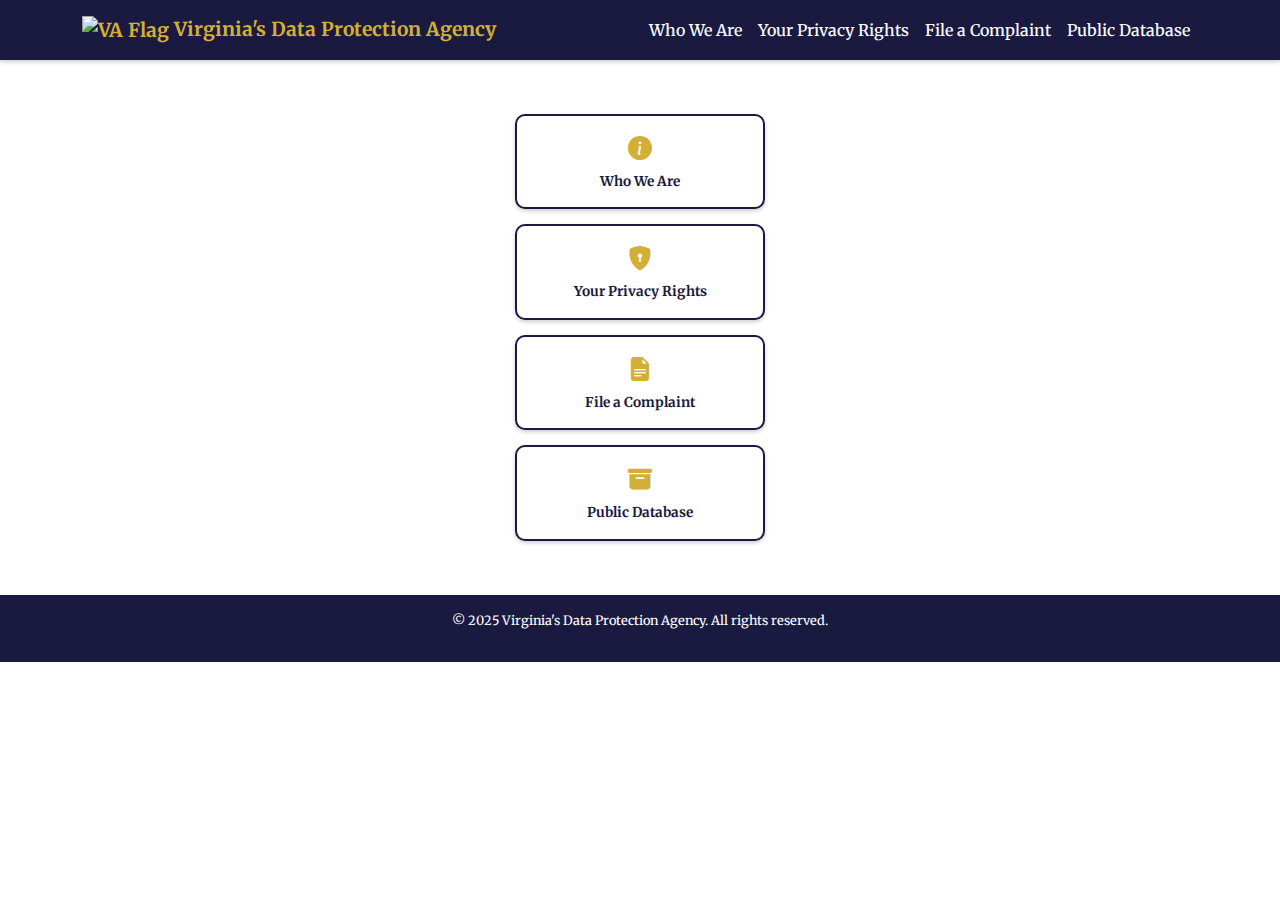
==== index.html @ 8f77a549 "HTML" ====
<!DOCTYPE html>
<html lang="en">
<head>
    <meta charset="UTF-8">
    <meta name="viewport" content="width=device-width, initial-scale=1.0">
    <title>Virginia's Data Protection Agency</title>
    <!-- Bootstrap CSS -->
    <link href="https://cdn.jsdelivr.net/npm/bootstrap@5.3.0/dist/css/bootstrap.min.css" rel="stylesheet">
    <!-- Bootstrap Icons -->
    <link rel="stylesheet" href="https://cdn.jsdelivr.net/npm/bootstrap-icons/font/bootstrap-icons.css">
    <!-- Custom CSS -->
    <link rel="stylesheet" href="style.css">
    <!-- Google Fonts -->
    <link href="https://fonts.googleapis.com/css2?family=Merriweather:wght@300;400;700&display=swap" rel="stylesheet">
</head>
<body>
    <!-- Navigation Bar with Flag and Clickable Title -->
    <nav class="navbar navbar-expand-lg navbar-dark" style="background-color: #1A1A40;">
        <div class="container">
            <a class="navbar-brand" href="index.html">
                <img src="https://upload.wikimedia.org/wikipedia/commons/thumb/4/47/Flag_of_Virginia.svg/1200px-Flag_of_Virginia.svg.png" alt="VA Flag" class="flag-icon">
                Virginia's Data Protection Agency
            </a>
            <button class="navbar-toggler" type="button" data-bs-toggle="collapse" data-bs-target="#navbarNav" aria-controls="navbarNav" aria-expanded="false" aria-label="Toggle navigation">
                <span class="navbar-toggler-icon"></span>
            </button>
            <div class="collapse navbar-collapse" id="navbarNav">
                <ul class="navbar-nav ms-auto">
                    <li class="nav-item">
                        <a class="nav-link" href="who-we-are.html">Who We Are</a>
                    </li>
                    <li class="nav-item">
                        <a class="nav-link" href="privacy-rights.html">Your Privacy Rights</a>
                    </li>
                    <li class="nav-item">
                        <a class="nav-link" href="file-a-complaint.html">File a Complaint</a>
                    </li>
                    <li class="nav-item">
                        <a class="nav-link" href="public-database.html">Public Database</a>
                    </li>
                </ul>
            </div>
        </div>
    </nav>

    <!-- Main Navigation Buttons -->
    <section class="py-4 text-center">
        <div class="container">
            <div class="button-row">
                <a href="who-we-are.html" class="nav-card">
                    <i class="bi bi-info-circle-fill nav-icon"></i>
                    <span>Who We Are</span>
                </a>
                <a href="privacy-rights.html" class="nav-card">
                    <i class="bi bi-shield-lock-fill nav-icon"></i>
                    <span>Your Privacy Rights</span>
                </a>
                <a href="file-a-complaint.html" class="nav-card">
                    <i class="bi bi-file-earmark-text-fill nav-icon"></i>
                    <span>File a Complaint</span>
                </a>
                <a href="public-database.html" class="nav-card">
                    <i class="bi bi-archive-fill nav-icon"></i>
                    <span>Public Database</span>
                </a>
            </div>
        </div>
    </section>

    <!-- Footer -->
    <footer class="text-white text-center p-3" style="background-color: #1A1A40;">
        <div class="container">
            <p>&copy; 2025 Virginia's Data Protection Agency. All rights reserved.</p>
        </div>
    </footer>

    <!-- Bootstrap JS -->
    <script src="https://cdn.jsdelivr.net/npm/bootstrap@5.3.0/dist/js/bootstrap.bundle.min.js"></script>
</body>
</html>
---- style.css ----
body {
    font-family: 'Merriweather', serif;
    background-color: #FFFFFF;
    color: #1A1A40;
    overflow-x: hidden;
    text-align: center;
}

/* Full-Width Navigation Bar */
.navbar {
    box-shadow: 0 2px 4px rgba(0, 0, 0, 0.2);
    position: sticky;
    top: 0;
    z-index: 1000;
    width: 100%;
    background-color: #1A1A40;
    padding: 10px 0;
}

.navbar .container-fluid {
    max-width: 900px;
    margin: 0 auto;
    text-align: center;
}

.navbar-brand {
    font-weight: bold;
    color: #D4AF37 !important;
    font-size: 1.2em;
}

.nav-link {
    color: #FFFFFF !important;
    transition: color 0.3s;
    font-weight: 500;
}

.nav-link:hover {
    color: #D4AF37 !important;
}

.nav-link.active {
    color: #D4AF37 !important;
    font-weight: bold;
}

/* Stacked Navigation Buttons */
.button-row {
    max-width: 300px;
    margin: 30px auto;
    display: flex;
    flex-direction: column;
    gap: 15px;
    align-items: center;
}

.nav-card {
    display: flex;
    flex-direction: column;
    align-items: center;
    justify-content: center;
    width: 100%;
    max-width: 250px;
    padding: 15px;
    text-align: center;
    color: #1A1A40;
    background-color: #FFFFFF;
    border: 2px solid #1A1A40;
    border-radius: 10px;
    text-decoration: none;
    box-shadow: 0 2px 4px rgba(0, 0, 0, 0.2);
    transition: transform 0.2s, box-shadow 0.2s;
}

.nav-card:hover {
    transform: translateY(-3px);
    box-shadow: 0 4px 8px rgba(0, 0, 0, 0.3);
    background-color: #D4AF37;
    color: #1A1A40;
}

.nav-icon {
    font-size: 1.5rem;
    color: #D4AF37;
    margin-bottom: 5px;
}

.nav-card span {
    font-weight: bold;
    font-size: 0.85em;
    margin: 0;
}

/* Full-Width Footer */
footer {
    width: 100%;
    background-color: #1A1A40;
    color: #FFFFFF;
    padding: 10px 0;
    font-size: 0.8em;
    position: relative;
    bottom: 0;
    left: 0;
}

/* Responsive Adjustments */
@media (max-width: 768px) {
    .nav-card {
        max-width: 200px;
    }
}
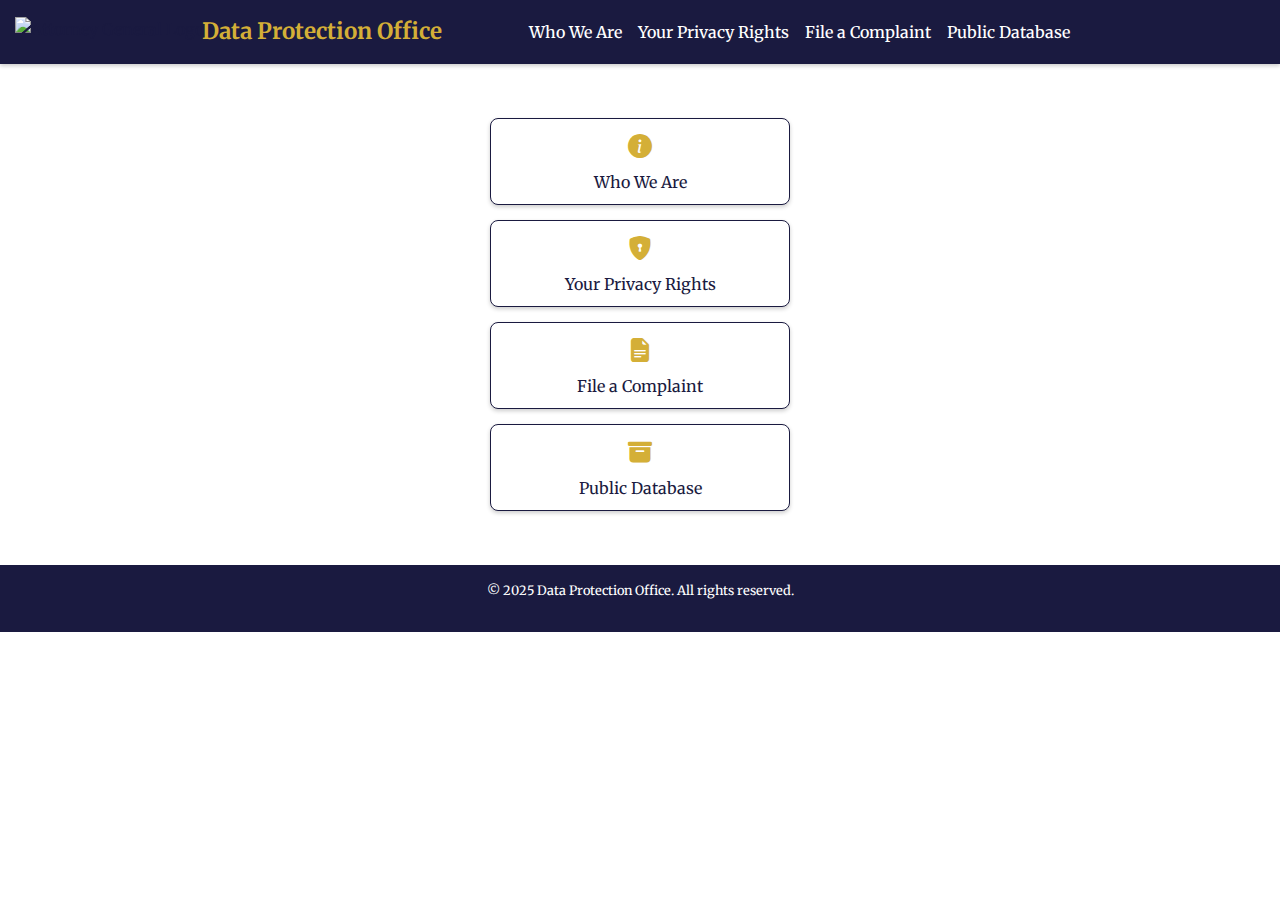
==== commit 229ed771: "Redesign" ====
--- a/index.html
+++ b/index.html
@@ -3,7 +3,7 @@
 <head>
     <meta charset="UTF-8">
     <meta name="viewport" content="width=device-width, initial-scale=1.0">
-    <title>Virginia's Data Protection Agency</title>
+    <title>Data Protection Office</title>
     <!-- Bootstrap CSS -->
     <link href="https://cdn.jsdelivr.net/npm/bootstrap@5.3.0/dist/css/bootstrap.min.css" rel="stylesheet">
     <!-- Bootstrap Icons -->
@@ -14,12 +14,17 @@
     <link href="https://fonts.googleapis.com/css2?family=Merriweather:wght@300;400;700&display=swap" rel="stylesheet">
 </head>
 <body>
-    <!-- Navigation Bar with Flag and Clickable Title -->
-    <nav class="navbar navbar-expand-lg navbar-dark" style="background-color: #1A1A40;">
+
+    <!-- Top Left Logo -->
+    <div class="logo-container">
+        <img src="images/ag-logo.png" alt="Attorney General Logo" class="ag-logo">
+    </div>
+
+    <!-- Navigation Bar -->
+    <nav class="navbar navbar-expand-lg navbar-dark">
         <div class="container">
             <a class="navbar-brand" href="index.html">
-                <img src="https://upload.wikimedia.org/wikipedia/commons/thumb/4/47/Flag_of_Virginia.svg/1200px-Flag_of_Virginia.svg.png" alt="VA Flag" class="flag-icon">
-                Virginia's Data Protection Agency
+                Data Protection Office
             </a>
             <button class="navbar-toggler" type="button" data-bs-toggle="collapse" data-bs-target="#navbarNav" aria-controls="navbarNav" aria-expanded="false" aria-label="Toggle navigation">
                 <span class="navbar-toggler-icon"></span>
@@ -30,7 +35,7 @@
                         <a class="nav-link" href="who-we-are.html">Who We Are</a>
                     </li>
                     <li class="nav-item">
-                        <a class="nav-link" href="privacy-rights.html">Your Privacy Rights</a>
+                        <a class="nav-link" href="your-rights.html">Your Privacy Rights</a>
                     </li>
                     <li class="nav-item">
                         <a class="nav-link" href="file-a-complaint.html">File a Complaint</a>
@@ -51,7 +56,7 @@
                     <i class="bi bi-info-circle-fill nav-icon"></i>
                     <span>Who We Are</span>
                 </a>
-                <a href="privacy-rights.html" class="nav-card">
+                <a href="your-rights.html" class="nav-card">
                     <i class="bi bi-shield-lock-fill nav-icon"></i>
                     <span>Your Privacy Rights</span>
                 </a>
@@ -68,9 +73,9 @@
     </section>
 
     <!-- Footer -->
-    <footer class="text-white text-center p-3" style="background-color: #1A1A40;">
+    <footer class="text-white text-center p-3">
         <div class="container">
-            <p>&copy; 2025 Virginia's Data Protection Agency. All rights reserved.</p>
+            <p>&copy; 2025 Data Protection Office. All rights reserved.</p>
         </div>
     </footer>
 
--- a/style.css
+++ b/style.css
@@ -6,18 +6,31 @@
     text-align: center;
 }
 
-/* Full-Width Navigation Bar */
+/* Top Left Logo */
+.logo-container {
+    position: fixed;
+    top: 15px;
+    left: 15px;
+    z-index: 1000;
+}
+
+.ag-logo {
+    width: 120px;
+    height: auto;
+}
+
+/* Navigation Bar */
 .navbar {
     box-shadow: 0 2px 4px rgba(0, 0, 0, 0.2);
     position: sticky;
     top: 0;
-    z-index: 1000;
+    z-index: 999;
     width: 100%;
     background-color: #1A1A40;
     padding: 10px 0;
 }
 
-.navbar .container-fluid {
+.navbar .container {
     max-width: 900px;
     margin: 0 auto;
     text-align: center;
@@ -26,7 +39,7 @@
 .navbar-brand {
     font-weight: bold;
     color: #D4AF37 !important;
-    font-size: 1.2em;
+    font-size: 1.4em;
 }
 
 .nav-link {
@@ -39,11 +52,6 @@
     color: #D4AF37 !important;
 }
 
-.nav-link.active {
-    color: #D4AF37 !important;
-    font-weight: bold;
-}
-
 /* Stacked Navigation Buttons */
 .button-row {
     max-width: 300px;
@@ -51,7 +59,6 @@
     display: flex;
     flex-direction: column;
     gap: 15px;
-    align-items: center;
 }
 
 .nav-card {
@@ -60,13 +67,12 @@
     align-items: center;
     justify-content: center;
     width: 100%;
-    max-width: 250px;
-    padding: 15px;
+    padding: 10px;
     text-align: center;
     color: #1A1A40;
     background-color: #FFFFFF;
-    border: 2px solid #1A1A40;
-    border-radius: 10px;
+    border: 1px solid #1A1A40;
+    border-radius: 8px;
     text-decoration: none;
     box-shadow: 0 2px 4px rgba(0, 0, 0, 0.2);
     transition: transform 0.2s, box-shadow 0.2s;
@@ -85,13 +91,7 @@
     margin-bottom: 5px;
 }
 
-.nav-card span {
-    font-weight: bold;
-    font-size: 0.85em;
-    margin: 0;
-}
-
-/* Full-Width Footer */
+/* Footer */
 footer {
     width: 100%;
     background-color: #1A1A40;
@@ -102,10 +102,3 @@
     bottom: 0;
     left: 0;
 }
-
-/* Responsive Adjustments */
-@media (max-width: 768px) {
-    .nav-card {
-        max-width: 200px;
-    }
-}
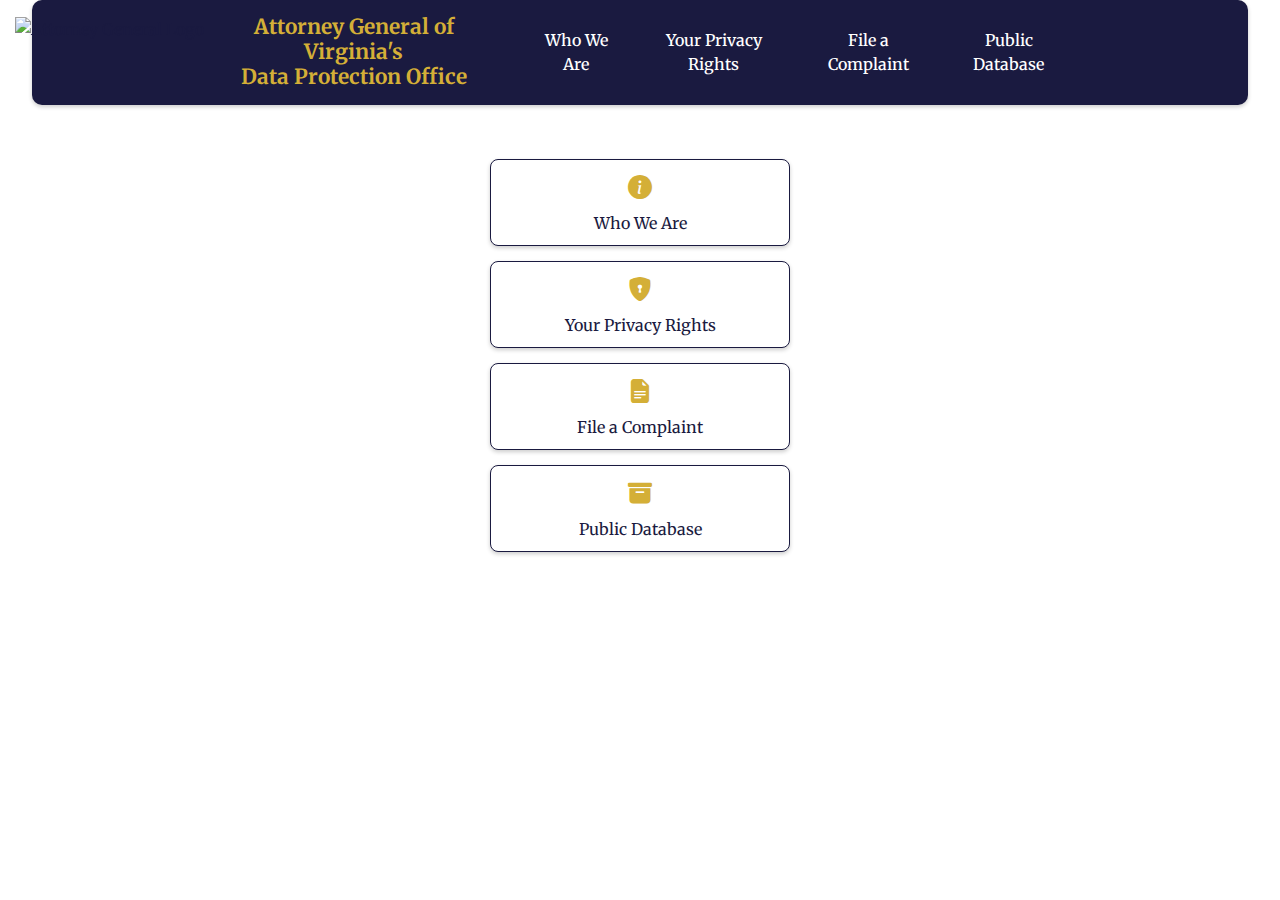
==== commit 92d504b8: "Changes" ====
--- a/index.html
+++ b/index.html
@@ -17,15 +17,15 @@
 
     <!-- Top Left Logo -->
     <div class="logo-container">
-        <img src="images/ag-logo.png" alt="Attorney General Logo" class="ag-logo">
+        <img src="images/ag-logo.jpg" alt="Attorney General Logo" class="ag-logo">
     </div>
 
     <!-- Navigation Bar -->
     <nav class="navbar navbar-expand-lg navbar-dark">
         <div class="container">
             <a class="navbar-brand" href="index.html">
-                Data Protection Office
-            </a>
+                Attorney General of Virginia's<br>Data Protection Office
+            </a>            
             <button class="navbar-toggler" type="button" data-bs-toggle="collapse" data-bs-target="#navbarNav" aria-controls="navbarNav" aria-expanded="false" aria-label="Toggle navigation">
                 <span class="navbar-toggler-icon"></span>
             </button>
@@ -75,7 +75,7 @@
     <!-- Footer -->
     <footer class="text-white text-center p-3">
         <div class="container">
-            <p>&copy; 2025 Data Protection Office. All rights reserved.</p>
+            <p>&copy; 2025 Attorney General of Virginia's Data Protection Office. All rights reserved.</p>
         </div>
     </footer>
 
--- a/style.css
+++ b/style.css
@@ -15,7 +15,7 @@
 }
 
 .ag-logo {
-    width: 120px;
+    width: 200px;
     height: auto;
 }
 
@@ -39,7 +39,9 @@
 .navbar-brand {
     font-weight: bold;
     color: #D4AF37 !important;
-    font-size: 1.4em;
+    font-size: 1.3em;
+    line-height: 1.2;
+    white-space: normal;
 }
 
 .nav-link {
@@ -92,13 +94,9 @@
 }
 
 /* Footer */
+.navbar,
 footer {
-    width: 100%;
-    background-color: #1A1A40;
-    color: #FFFFFF;
-    padding: 10px 0;
-    font-size: 0.8em;
-    position: relative;
-    bottom: 0;
-    left: 0;
+    max-width: 95%;
+    margin: 0 auto;
+    border-radius: 10px;
 }
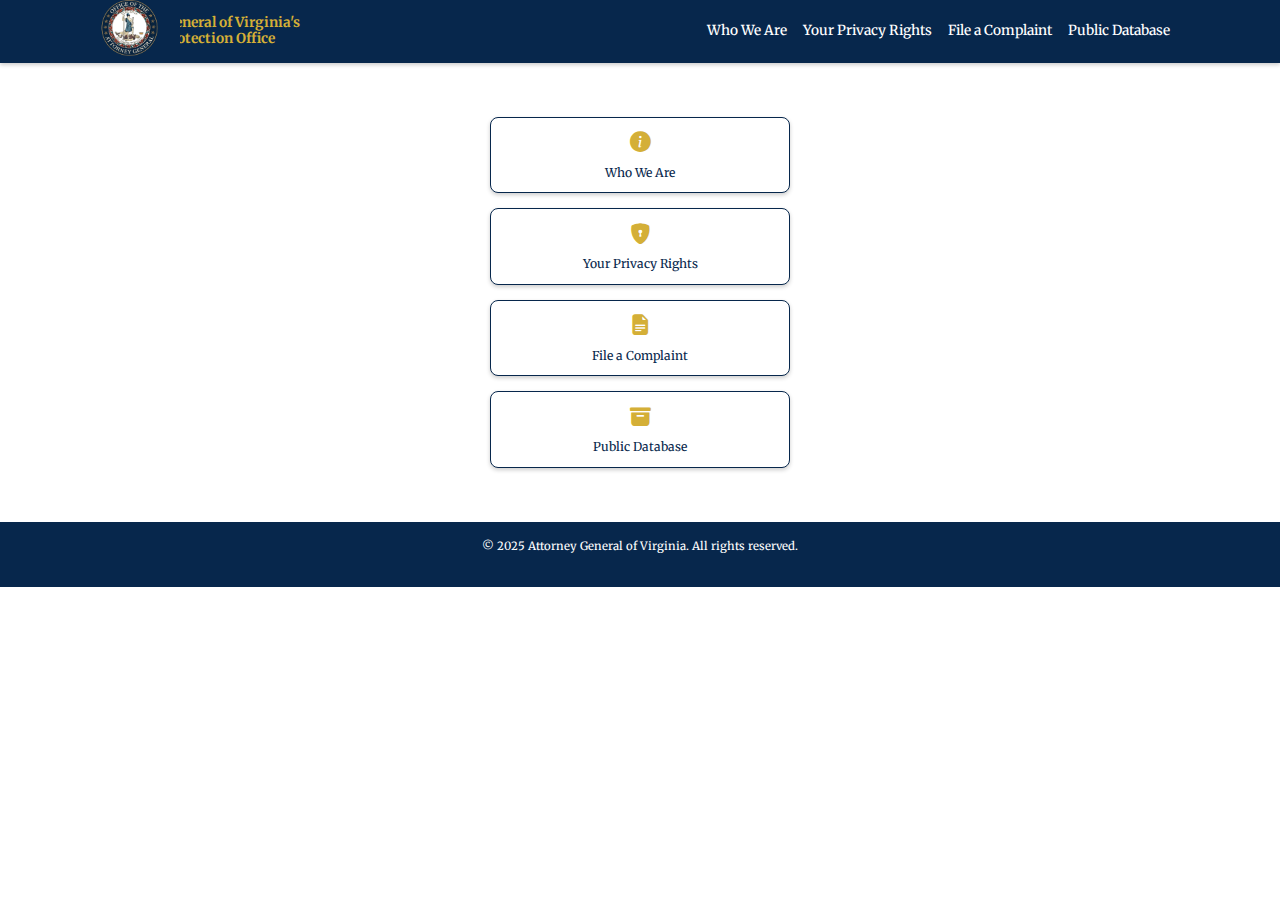
==== commit 6bb1e36b: "All right reserved changed." ====
--- a/index.html
+++ b/index.html
@@ -35,7 +35,7 @@
                         <a class="nav-link" href="who-we-are.html">Who We Are</a>
                     </li>
                     <li class="nav-item">
-                        <a class="nav-link" href="your-rights.html">Your Privacy Rights</a>
+                        <a class="nav-link" href="privacy-rights.html">Your Privacy Rights</a>
                     </li>
                     <li class="nav-item">
                         <a class="nav-link" href="file-a-complaint.html">File a Complaint</a>
@@ -56,7 +56,7 @@
                     <i class="bi bi-info-circle-fill nav-icon"></i>
                     <span>Who We Are</span>
                 </a>
-                <a href="your-rights.html" class="nav-card">
+                <a href="privacy-rights.html" class="nav-card">
                     <i class="bi bi-shield-lock-fill nav-icon"></i>
                     <span>Your Privacy Rights</span>
                 </a>
@@ -75,7 +75,7 @@
     <!-- Footer -->
     <footer class="text-white text-center p-3">
         <div class="container">
-            <p>&copy; 2025 Attorney General of Virginia's Data Protection Office. All rights reserved.</p>
+            <p>&copy; 2025 Attorney General of Virginia. All rights reserved.</p>
         </div>
     </footer>
 
--- a/style.css
+++ b/style.css
@@ -1,7 +1,8 @@
 body {
     font-family: 'Merriweather', serif;
+    font-size: 0.95em;
     background-color: #FFFFFF;
-    color: #1A1A40;
+    color: #07274C;
     overflow-x: hidden;
     text-align: center;
 }
@@ -9,14 +10,17 @@
 /* Top Left Logo */
 .logo-container {
     position: fixed;
-    top: 15px;
-    left: 15px;
+    top: 0;
+    left: 80px;
     z-index: 1000;
 }
 
 .ag-logo {
-    width: 200px;
+    width: 100px;
     height: auto;
+    margin: 0;
+    padding: 0;
+    border: none;
 }
 
 /* Navigation Bar */
@@ -25,13 +29,14 @@
     position: sticky;
     top: 0;
     z-index: 999;
-    width: 100%;
-    background-color: #1A1A40;
+    max-width: 100%;
+    margin: 0 auto;
+    background-color: #07274C;
     padding: 10px 0;
 }
 
 .navbar .container {
-    max-width: 900px;
+    max-width: 1100px;
     margin: 0 auto;
     text-align: center;
 }
@@ -39,7 +44,7 @@
 .navbar-brand {
     font-weight: bold;
     color: #D4AF37 !important;
-    font-size: 1.3em;
+    font-size: 0.9em;
     line-height: 1.2;
     white-space: normal;
 }
@@ -47,6 +52,7 @@
 .nav-link {
     color: #FFFFFF !important;
     transition: color 0.3s;
+    font-size: 0.9em;
     font-weight: 500;
 }
 
@@ -71,32 +77,100 @@
     width: 100%;
     padding: 10px;
     text-align: center;
-    color: #1A1A40;
+    color: #07274C;
     background-color: #FFFFFF;
-    border: 1px solid #1A1A40;
+    border: 1px solid #07274C;
     border-radius: 8px;
     text-decoration: none;
     box-shadow: 0 2px 4px rgba(0, 0, 0, 0.2);
     transition: transform 0.2s, box-shadow 0.2s;
+    font-size: 0.8em;
 }
 
 .nav-card:hover {
     transform: translateY(-3px);
     box-shadow: 0 4px 8px rgba(0, 0, 0, 0.3);
     background-color: #D4AF37;
-    color: #1A1A40;
+    color: #07274C;
 }
 
 .nav-icon {
-    font-size: 1.5rem;
+    font-size: 1.3rem;
     color: #D4AF37;
     margin-bottom: 5px;
 }
 
 /* Footer */
-.navbar,
 footer {
-    max-width: 95%;
+    max-width: 100%;
     margin: 0 auto;
-    border-radius: 10px;
+    background-color: #07274C;
+    color: #FFFFFF;
+    padding: 10px 0;
+    font-size: 0.75em;
+    position: relative;
+    bottom: 0;
+    left: 0;
 }
+
+/* Responsive Adjustments */
+@media (max-width: 768px) {
+    /* Resize and Reposition Logo */
+    .logo-container {
+        top: 5px;
+        left: 20px;
+    }
+
+    .ag-logo {
+        width: 70px;
+    }
+
+    /* Adjust Navbar Title */
+    .navbar-brand {
+        font-size: 0.8em;
+        line-height: 1.1;
+    }
+
+    /* Stack Navigation Links */
+    .navbar-nav {
+        text-align: center;
+    }
+
+    .navbar-nav .nav-link {
+        font-size: 0.8em;
+    }
+
+    /* Adjust Main Navigation Buttons */
+    .button-row {
+        max-width: 90%;
+    }
+
+    .nav-card {
+        width: 100%;
+        font-size: 0.75em;
+    }
+
+    .nav-icon {
+        font-size: 1.2rem;
+    }
+}
+
+@media (max-width: 480px) {
+    /* Further Resize Logo */
+    .ag-logo {
+        width: 50px;
+    }
+
+    /* Smaller Font for Better Fit */
+    .navbar-brand {
+        font-size: 0.7em;
+    }
+
+    .nav-card {
+        font-size: 0.7em;
+    }
+
+    .nav-icon {
+        font-size: 1rem;
+    }
+}
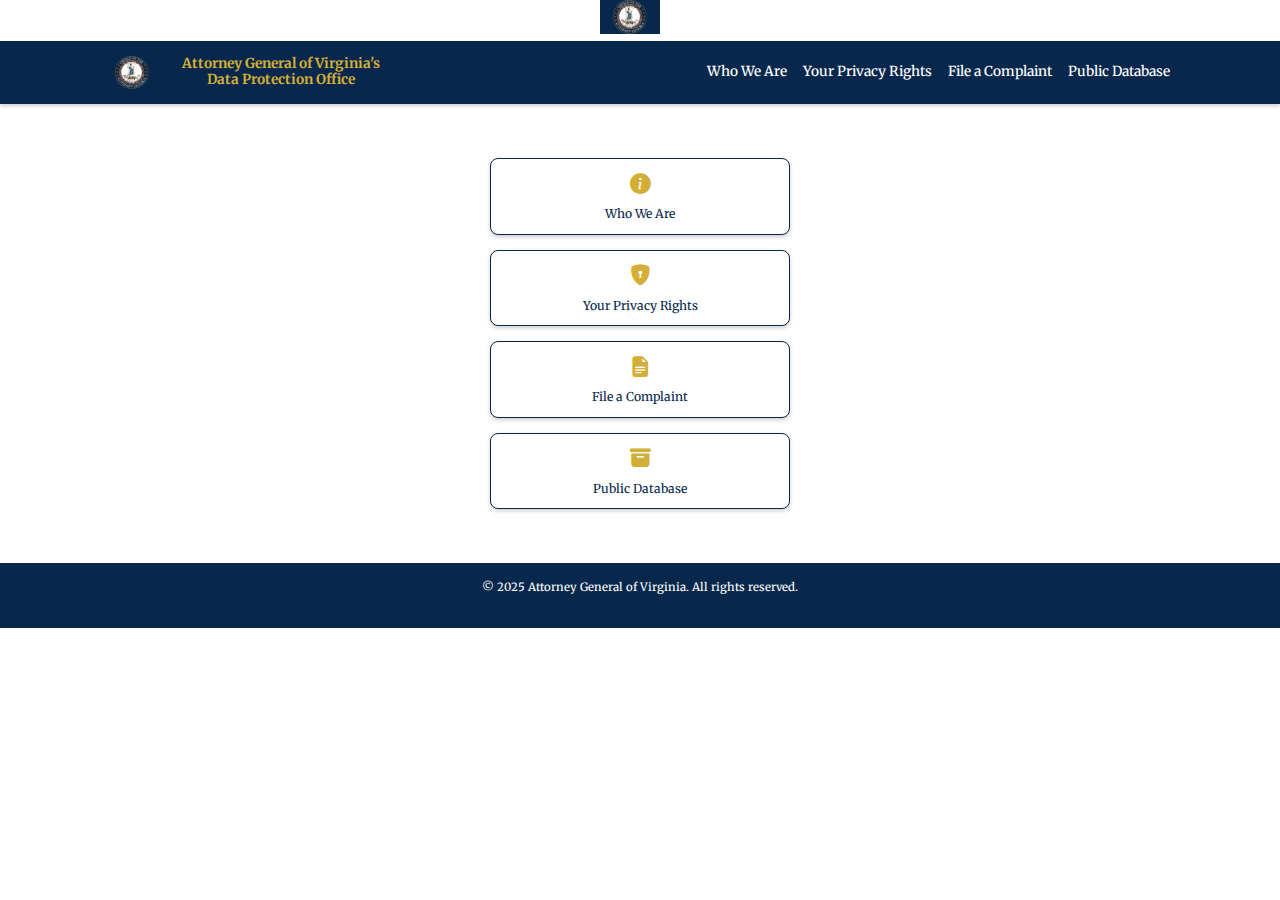
==== commit 1af9620c: "Logo changes" ====
--- a/index.html
+++ b/index.html
@@ -15,7 +15,7 @@
 </head>
 <body>
 
-    <!-- Top Left Logo -->
+    <!-- Top Left Logo -->    
     <div class="logo-container">
         <img src="images/ag-logo.jpg" alt="Attorney General Logo" class="ag-logo">
     </div>
@@ -24,6 +24,9 @@
     <nav class="navbar navbar-expand-lg navbar-dark">
         <div class="container">
             <a class="navbar-brand" href="index.html">
+                <span class="logo-container">
+                    <img src="images/ag-logo.jpg" alt="Attorney General Logo" class="ag-logo">
+                </span>
                 Attorney General of Virginia's<br>Data Protection Office
             </a>            
             <button class="navbar-toggler" type="button" data-bs-toggle="collapse" data-bs-target="#navbarNav" aria-controls="navbarNav" aria-expanded="false" aria-label="Toggle navigation">
--- a/style.css
+++ b/style.css
@@ -7,21 +7,21 @@
     text-align: center;
 }
 
-/* Top Left Logo */
+/* Integrated Logo within Navbar */
 .logo-container {
-    position: fixed;
-    top: 0;
-    left: 80px;
-    z-index: 1000;
+    display: inline-flex;
+    align-items: center;
+    justify-content: center;
+    margin-right: 10px;
 }
 
 .ag-logo {
-    width: 100px;
+    width: 60px;
     height: auto;
-    margin: 0;
-    padding: 0;
-    border: none;
+    object-fit: contain;
+    margin-right: 10px;
 }
+
 
 /* Navigation Bar */
 .navbar {
@@ -42,12 +42,15 @@
 }
 
 .navbar-brand {
+    display: flex;
+    align-items: center;
     font-weight: bold;
     color: #D4AF37 !important;
     font-size: 0.9em;
     line-height: 1.2;
     white-space: normal;
 }
+
 
 .nav-link {
     color: #FFFFFF !important;
@@ -122,7 +125,7 @@
     }
 
     .ag-logo {
-        width: 70px;
+        width: 50px;
     }
 
     /* Adjust Navbar Title */
@@ -158,7 +161,7 @@
 @media (max-width: 480px) {
     /* Further Resize Logo */
     .ag-logo {
-        width: 50px;
+        width: 40px;
     }
 
     /* Smaller Font for Better Fit */
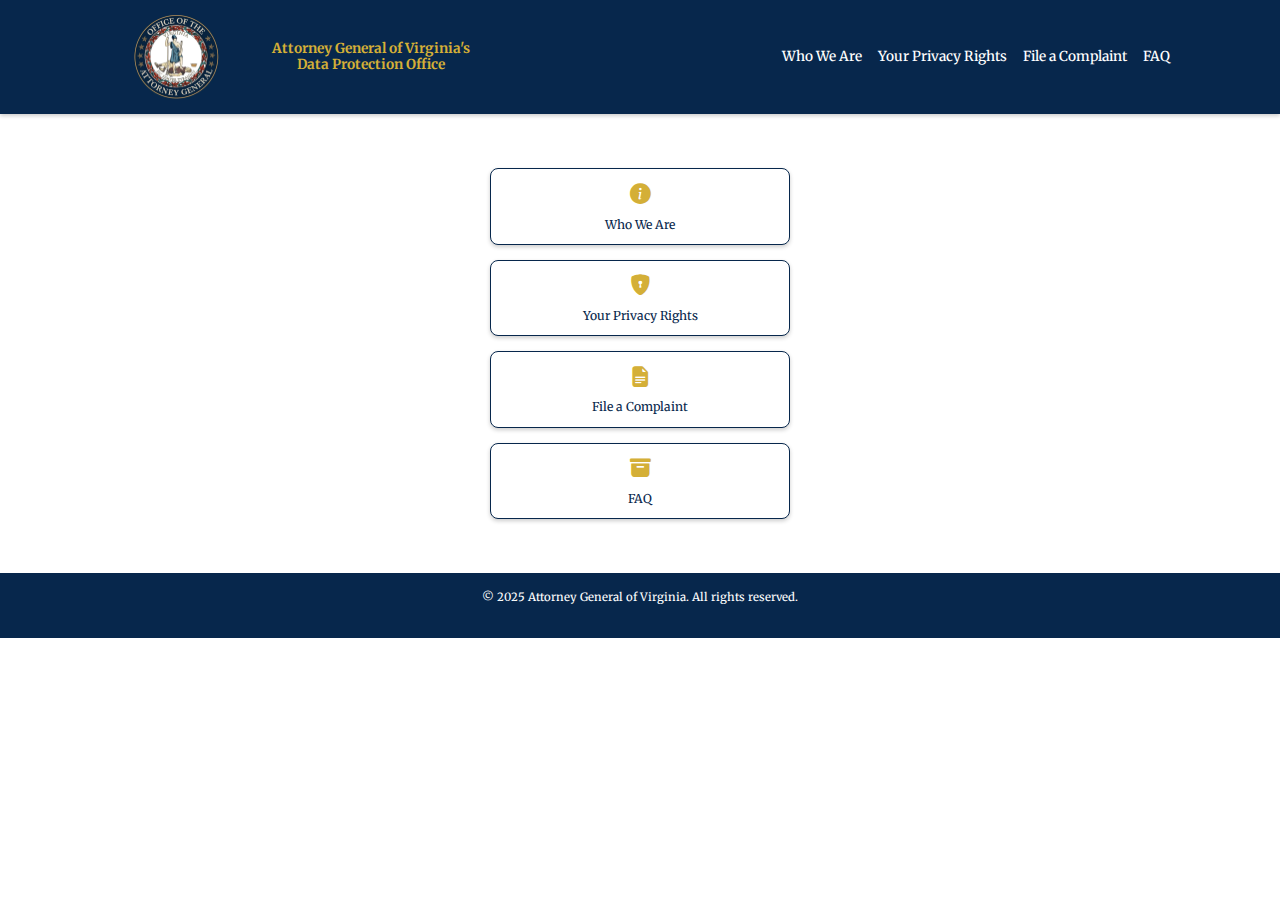
==== commit ccf41980: "FAQs to all pages" ====
--- a/index.html
+++ b/index.html
@@ -14,11 +14,6 @@
     <link href="https://fonts.googleapis.com/css2?family=Merriweather:wght@300;400;700&display=swap" rel="stylesheet">
 </head>
 <body>
-
-    <!-- Top Left Logo -->    
-    <div class="logo-container">
-        <img src="images/ag-logo.jpg" alt="Attorney General Logo" class="ag-logo">
-    </div>
 
     <!-- Navigation Bar -->
     <nav class="navbar navbar-expand-lg navbar-dark">
@@ -44,7 +39,7 @@
                         <a class="nav-link" href="file-a-complaint.html">File a Complaint</a>
                     </li>
                     <li class="nav-item">
-                        <a class="nav-link" href="public-database.html">Public Database</a>
+                        <a class="nav-link" href="faq.html">FAQ</a>
                     </li>
                 </ul>
             </div>
@@ -67,9 +62,9 @@
                     <i class="bi bi-file-earmark-text-fill nav-icon"></i>
                     <span>File a Complaint</span>
                 </a>
-                <a href="public-database.html" class="nav-card">
+                <a href="faq.html" class="nav-card">
                     <i class="bi bi-archive-fill nav-icon"></i>
-                    <span>Public Database</span>
+                    <span>FAQ</span>
                 </a>
             </div>
         </div>
--- a/style.css
+++ b/style.css
@@ -16,7 +16,7 @@
 }
 
 .ag-logo {
-    width: 60px;
+    width: 150px;
     height: auto;
     object-fit: contain;
     margin-right: 10px;
@@ -159,16 +159,12 @@
 }
 
 @media (max-width: 480px) {
-    /* Further Resize Logo */
+    /* Further Resize Logo and Text */
     .ag-logo {
         width: 40px;
     }
 
-    /* Smaller Font for Better Fit */
-    .navbar-brand {
-        font-size: 0.7em;
-    }
-
+    .navbar-brand,
     .nav-card {
         font-size: 0.7em;
     }
@@ -177,3 +173,303 @@
         font-size: 1rem;
     }
 }
+
+
+/* Who We Are Section */
+.bg-light {
+    background-color: #f9f9f9;
+    padding: 50px 0;
+}
+
+.content-container {
+    max-width: 900px;
+    margin: 0 auto;
+    text-align: left;
+    padding: 0 20px;
+}
+
+.section-title {
+    color: #07274C;
+    font-size: 1.8em;
+    font-weight: bold;
+    margin-bottom: 15px;
+}
+
+.intro-text {
+    font-size: 1.1em;
+    color: #4F4F4F;
+    margin-bottom: 20px;
+    line-height: 1.6;
+}
+
+.section-divider {
+    width: 60px;
+    border: 2px solid #D4AF37;
+    margin: 20px 0;
+}
+
+.sub-title {
+    color: #07274C;
+    font-size: 1.3em;
+    font-weight: bold;
+    margin-top: 30px;
+}
+
+.body-text {
+    font-size: 1em;
+    color: #5F5F5F;
+    line-height: 1.6;
+    margin-bottom: 20px;
+}
+
+.external-link {
+    color: #07274C;
+    text-decoration: underline;
+    font-weight: bold;
+    transition: color 0.3s;
+}
+
+.external-link:hover {
+    color: #D4AF37;
+}
+
+/* Your Privacy Rights Section */
+.bg-light {
+    background-color: #f9f9f9;
+    padding: 50px 0;
+}
+
+.content-container {
+    max-width: 900px;
+    margin: 0 auto;
+    text-align: left;
+    padding: 0 20px;
+}
+
+.section-title {
+    color: #07274C;
+    font-size: 1.8em;
+    font-weight: bold;
+    margin-bottom: 15px;
+}
+
+.intro-text {
+    font-size: 1.1em;
+    color: #4F4F4F;
+    margin-bottom: 20px;
+    line-height: 1.6;
+}
+
+.section-divider {
+    width: 60px;
+    border: 2px solid #D4AF37;
+    margin: 20px 0;
+}
+
+.sub-title {
+    color: #07274C;
+    font-size: 1.3em;
+    font-weight: bold;
+    margin-top: 30px;
+}
+
+.rights-list {
+    color: #5F5F5F;
+    font-size: 1em;
+    line-height: 1.6;
+    margin-bottom: 20px;
+    padding-left: 20px;
+    list-style-type: disc;
+}
+
+.rights-list li {
+    margin-bottom: 10px;
+}
+
+.external-link {
+    color: #07274C;
+    text-decoration: underline;
+    font-weight: bold;
+    transition: color 0.3s;
+}
+
+.external-link:hover {
+    color: #D4AF37;
+}
+
+/* File a Complaint Form Styles */
+.bg-light {
+    background-color: #f9f9f9;
+    padding: 50px 0;
+}
+
+.content-container {
+    max-width: 900px;
+    margin: 0 auto;
+    text-align: left;
+    padding: 0 20px;
+}
+
+/* Section Titles & Dividers */
+.section-title, .sub-title {
+    color: #07274C;
+    font-weight: bold;
+}
+
+.section-title {
+    font-size: 1.8em;
+    margin-bottom: 15px;
+}
+
+.sub-title {
+    font-size: 1.3em;
+    margin-top: 30px;
+}
+
+.section-divider {
+    width: 60px;
+    border: 2px solid #D4AF37;
+    margin: 20px 0;
+}
+
+/* General Text Styling */
+.intro-text, .form-text {
+    color: #4F4F4F;
+    font-size: 1em;
+    line-height: 1.6;
+}
+
+.intro-text {
+    margin-bottom: 20px;
+}
+
+/* Form Elements */
+.form-group {
+    margin-bottom: 20px;
+}
+
+.form-group label {
+    display: block;
+    color: #07274C;
+    font-weight: bold;
+    margin-bottom: 5px;
+}
+
+.form-control,
+.form-control-file {
+    width: 100%;
+    padding: 10px;
+    border: 1px solid #ccc;
+    border-radius: 5px;
+    font-size: 1em;
+    color: #07274C;
+}
+
+textarea.form-control {
+    resize: vertical;
+}
+
+/* Checkbox & Radio Inputs */
+.complaint-form .form-check-label {
+    color: #5F5F5F;
+    font-size: 1em;
+}
+
+.complaint-form .form-check-input {
+    margin-right: 10px;
+}
+
+/* Conditional Fields (Hidden by Default) */
+.conditional-field {
+    display: none;
+    margin-top: 10px;
+}
+
+/* Submit Button */
+.submit-button {
+    background-color: #07274C;
+    color: #FFFFFF;
+    border: none;
+    padding: 10px 20px;
+    border-radius: 5px;
+    font-size: 1em;
+    cursor: pointer;
+    transition: background-color 0.3s;
+}
+
+.submit-button:hover {
+    background-color: #D4AF37;
+}
+
+/* Responsive Adjustments */
+@media (max-width: 768px) {
+    .content-container {
+        padding: 0 15px;
+    }
+
+    .form-control,
+    .form-control-file {
+        font-size: 0.9em;
+    }
+
+    .submit-button {
+        width: 100%;
+    }
+}
+
+/* FAQ Section Styles */
+.faq-container {
+    max-width: 900px;
+    margin: 0 auto;
+    text-align: left;
+    padding: 0 20px;
+}
+
+.accordion-button {
+    background-color: #07274C;
+    color: #FFFFFF;
+    font-weight: bold;
+    font-size: 1.1em;
+    border: none;
+}
+
+.accordion-button:not(.collapsed) {
+    background-color: #D4AF37;
+    color: #07274C;
+}
+
+.accordion-button:focus {
+    box-shadow: none;
+}
+
+.accordion-body {
+    font-size: 1em;
+    color: #5F5F5F;
+    line-height: 1.6;
+}
+
+.accordion-body ul {
+    padding-left: 20px;
+    list-style-type: disc;
+}
+
+.accordion-body a {
+    color: #07274C;
+    text-decoration: underline;
+    font-weight: bold;
+}
+
+.accordion-body a:hover {
+    color: #D4AF37;
+}
+
+/* Responsive Adjustments */
+@media (max-width: 768px) {
+    .faq-container {
+        padding: 0 15px;
+    }
+    
+    .accordion-button {
+        font-size: 1em;
+    }
+}
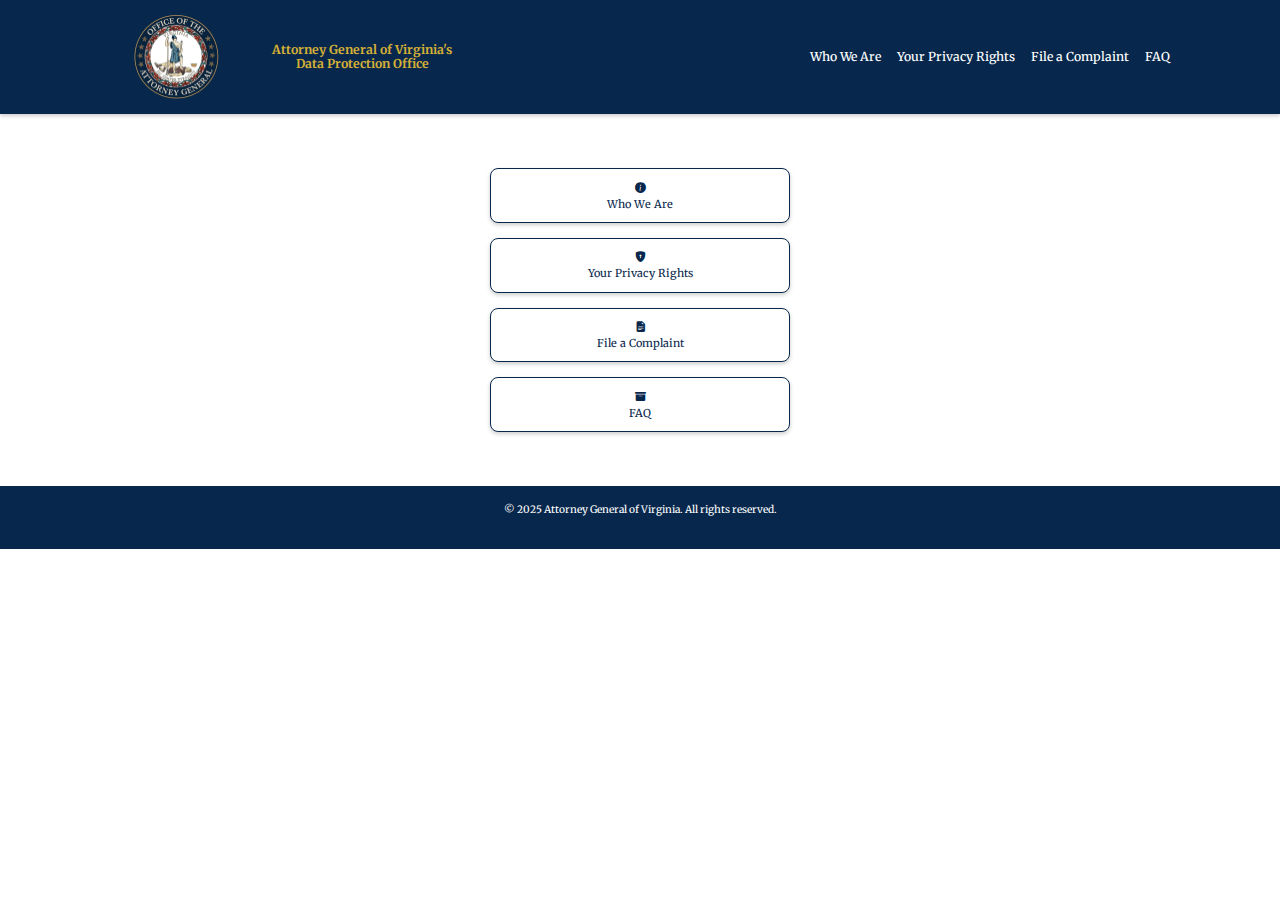
==== commit 4356d793: "WCAG changes" ====
--- a/index.html
+++ b/index.html
@@ -15,12 +15,15 @@
 </head>
 <body>
 
+    <!-- Skip Navigation Link-->
+    <a href="#main-content" class="skip-nav" tabindex="0">Skip to Main Content</a>
+
     <!-- Navigation Bar -->
-    <nav class="navbar navbar-expand-lg navbar-dark">
+    <nav class="navbar navbar-expand-lg navbar-dark" role="navigation">
         <div class="container">
-            <a class="navbar-brand" href="index.html">
+            <a class="navbar-brand" href="index.html" aria-label="Homepage - Data Protection Office">
                 <span class="logo-container">
-                    <img src="images/ag-logo.jpg" alt="Attorney General Logo" class="ag-logo">
+                    <img src="images/ag-logo.jpg" alt="Official Logo of Virginia's Attorney General" class="ag-logo">
                 </span>
                 Attorney General of Virginia's<br>Data Protection Office
             </a>            
@@ -30,48 +33,51 @@
             <div class="collapse navbar-collapse" id="navbarNav">
                 <ul class="navbar-nav ms-auto">
                     <li class="nav-item">
-                        <a class="nav-link" href="who-we-are.html">Who We Are</a>
+                        <a class="nav-link" href="who-we-are.html" aria-label="Learn more about who we are">Who We Are</a>
                     </li>
                     <li class="nav-item">
-                        <a class="nav-link" href="privacy-rights.html">Your Privacy Rights</a>
+                        <a class="nav-link" href="privacy-rights.html" aria-label="Your privacy rights under VCDPA">Your Privacy Rights</a>
                     </li>
                     <li class="nav-item">
-                        <a class="nav-link" href="file-a-complaint.html">File a Complaint</a>
+                        <a class="nav-link" href="file-a-complaint.html" aria-label="Submit a complaint about data protection violations">File a Complaint</a>
                     </li>
                     <li class="nav-item">
-                        <a class="nav-link" href="faq.html">FAQ</a>
+                        <a class="nav-link" href="faq.html" aria-label="Frequently Asked Questions about data protection">FAQ</a>
                     </li>
                 </ul>
             </div>
         </div>
     </nav>
 
-    <!-- Main Navigation Buttons -->
-    <section class="py-4 text-center">
-        <div class="container">
-            <div class="button-row">
-                <a href="who-we-are.html" class="nav-card">
-                    <i class="bi bi-info-circle-fill nav-icon"></i>
-                    <span>Who We Are</span>
-                </a>
-                <a href="privacy-rights.html" class="nav-card">
-                    <i class="bi bi-shield-lock-fill nav-icon"></i>
-                    <span>Your Privacy Rights</span>
-                </a>
-                <a href="file-a-complaint.html" class="nav-card">
-                    <i class="bi bi-file-earmark-text-fill nav-icon"></i>
-                    <span>File a Complaint</span>
-                </a>
-                <a href="faq.html" class="nav-card">
-                    <i class="bi bi-archive-fill nav-icon"></i>
-                    <span>FAQ</span>
-                </a>
+    <!-- Main Content -->
+    <main id="main-content" role="main">
+        <!-- Main Navigation Buttons -->
+        <section class="py-4 text-center">
+            <div class="container">
+                <div class="button-row">
+                    <a href="who-we-are.html" class="nav-card" aria-label="Go to Who We Are page">
+                        <i class="bi bi-info-circle-fill nav-icon" aria-hidden="true"></i>
+                        <span>Who We Are</span>
+                    </a>
+                    <a href="privacy-rights.html" class="nav-card" aria-label="Go to Your Privacy Rights page">
+                        <i class="bi bi-shield-lock-fill nav-icon" aria-hidden="true"></i>
+                        <span>Your Privacy Rights</span>
+                    </a>
+                    <a href="file-a-complaint.html" class="nav-card" aria-label="Go to File a Complaint page">
+                        <i class="bi bi-file-earmark-text-fill nav-icon" aria-hidden="true"></i>
+                        <span>File a Complaint</span>
+                    </a>
+                    <a href="faq.html" class="nav-card" aria-label="Go to Frequently Asked Questions page">
+                        <i class="bi bi-archive-fill nav-icon" aria-hidden="true"></i>
+                        <span>FAQ</span>
+                    </a>
+                </div>
             </div>
-        </div>
-    </section>
+        </section>
+    </main>
 
     <!-- Footer -->
-    <footer class="text-white text-center p-3">
+    <footer class="text-white text-center p-3" role="contentinfo">
         <div class="container">
             <p>&copy; 2025 Attorney General of Virginia. All rights reserved.</p>
         </div>
--- a/style.css
+++ b/style.css
@@ -1,6 +1,6 @@
 body {
     font-family: 'Merriweather', serif;
-    font-size: 0.95em;
+    font-size: 0.85em;
     background-color: #FFFFFF;
     color: #07274C;
     overflow-x: hidden;
@@ -21,7 +21,6 @@
     object-fit: contain;
     margin-right: 10px;
 }
-
 
 /* Navigation Bar */
 .navbar {
@@ -51,7 +50,6 @@
     white-space: normal;
 }
 
-
 .nav-link {
     color: #FFFFFF !important;
     transition: color 0.3s;
@@ -59,8 +57,10 @@
     font-weight: 500;
 }
 
-.nav-link:hover {
+.nav-link:hover,
+.nav-link:focus {
     color: #D4AF37 !important;
+    text-decoration: underline;
 }
 
 /* Stacked Navigation Buttons */
@@ -90,17 +90,12 @@
     font-size: 0.8em;
 }
 
-.nav-card:hover {
+.nav-card:hover,
+.nav-card:focus {
     transform: translateY(-3px);
     box-shadow: 0 4px 8px rgba(0, 0, 0, 0.3);
     background-color: #D4AF37;
     color: #07274C;
-}
-
-.nav-icon {
-    font-size: 1.3rem;
-    color: #D4AF37;
-    margin-bottom: 5px;
 }
 
 /* Footer */
@@ -116,66 +111,7 @@
     left: 0;
 }
 
-/* Responsive Adjustments */
-@media (max-width: 768px) {
-    /* Resize and Reposition Logo */
-    .logo-container {
-        top: 5px;
-        left: 20px;
-    }
-
-    .ag-logo {
-        width: 50px;
-    }
-
-    /* Adjust Navbar Title */
-    .navbar-brand {
-        font-size: 0.8em;
-        line-height: 1.1;
-    }
-
-    /* Stack Navigation Links */
-    .navbar-nav {
-        text-align: center;
-    }
-
-    .navbar-nav .nav-link {
-        font-size: 0.8em;
-    }
-
-    /* Adjust Main Navigation Buttons */
-    .button-row {
-        max-width: 90%;
-    }
-
-    .nav-card {
-        width: 100%;
-        font-size: 0.75em;
-    }
-
-    .nav-icon {
-        font-size: 1.2rem;
-    }
-}
-
-@media (max-width: 480px) {
-    /* Further Resize Logo and Text */
-    .ag-logo {
-        width: 40px;
-    }
-
-    .navbar-brand,
-    .nav-card {
-        font-size: 0.7em;
-    }
-
-    .nav-icon {
-        font-size: 1rem;
-    }
-}
-
-
-/* Who We Are Section */
+/* Who We Are & Privacy Rights Sections */
 .bg-light {
     background-color: #f9f9f9;
     padding: 50px 0;
@@ -190,38 +126,26 @@
 
 .section-title {
     color: #07274C;
-    font-size: 1.8em;
+    font-size: 1.6em;
     font-weight: bold;
     margin-bottom: 15px;
 }
 
-.intro-text {
-    font-size: 1.1em;
-    color: #4F4F4F;
-    margin-bottom: 20px;
-    line-height: 1.6;
-}
-
-.section-divider {
-    width: 60px;
-    border: 2px solid #D4AF37;
-    margin: 20px 0;
-}
-
 .sub-title {
     color: #07274C;
-    font-size: 1.3em;
+    font-size: 1.2em;
     font-weight: bold;
     margin-top: 30px;
 }
 
 .body-text {
-    font-size: 1em;
-    color: #5F5F5F;
+    font-size: 0.95em;
+    color: #333333;
     line-height: 1.6;
     margin-bottom: 20px;
 }
 
+/* External Links */
 .external-link {
     color: #07274C;
     text-decoration: underline;
@@ -229,121 +153,12 @@
     transition: color 0.3s;
 }
 
-.external-link:hover {
+.external-link:hover,
+.external-link:focus {
     color: #D4AF37;
 }
 
-/* Your Privacy Rights Section */
-.bg-light {
-    background-color: #f9f9f9;
-    padding: 50px 0;
-}
-
-.content-container {
-    max-width: 900px;
-    margin: 0 auto;
-    text-align: left;
-    padding: 0 20px;
-}
-
-.section-title {
-    color: #07274C;
-    font-size: 1.8em;
-    font-weight: bold;
-    margin-bottom: 15px;
-}
-
-.intro-text {
-    font-size: 1.1em;
-    color: #4F4F4F;
-    margin-bottom: 20px;
-    line-height: 1.6;
-}
-
-.section-divider {
-    width: 60px;
-    border: 2px solid #D4AF37;
-    margin: 20px 0;
-}
-
-.sub-title {
-    color: #07274C;
-    font-size: 1.3em;
-    font-weight: bold;
-    margin-top: 30px;
-}
-
-.rights-list {
-    color: #5F5F5F;
-    font-size: 1em;
-    line-height: 1.6;
-    margin-bottom: 20px;
-    padding-left: 20px;
-    list-style-type: disc;
-}
-
-.rights-list li {
-    margin-bottom: 10px;
-}
-
-.external-link {
-    color: #07274C;
-    text-decoration: underline;
-    font-weight: bold;
-    transition: color 0.3s;
-}
-
-.external-link:hover {
-    color: #D4AF37;
-}
-
-/* File a Complaint Form Styles */
-.bg-light {
-    background-color: #f9f9f9;
-    padding: 50px 0;
-}
-
-.content-container {
-    max-width: 900px;
-    margin: 0 auto;
-    text-align: left;
-    padding: 0 20px;
-}
-
-/* Section Titles & Dividers */
-.section-title, .sub-title {
-    color: #07274C;
-    font-weight: bold;
-}
-
-.section-title {
-    font-size: 1.8em;
-    margin-bottom: 15px;
-}
-
-.sub-title {
-    font-size: 1.3em;
-    margin-top: 30px;
-}
-
-.section-divider {
-    width: 60px;
-    border: 2px solid #D4AF37;
-    margin: 20px 0;
-}
-
-/* General Text Styling */
-.intro-text, .form-text {
-    color: #4F4F4F;
-    font-size: 1em;
-    line-height: 1.6;
-}
-
-.intro-text {
-    margin-bottom: 20px;
-}
-
-/* Form Elements */
+/* File a Complaint Form */
 .form-group {
     margin-bottom: 20px;
 }
@@ -361,25 +176,31 @@
     padding: 10px;
     border: 1px solid #ccc;
     border-radius: 5px;
-    font-size: 1em;
-    color: #07274C;
+    font-size: 0.9em;
+    color: #07274C;
+}
+
+.form-control:focus {
+    border-color: #D4AF37;
+    outline: none;
+    box-shadow: 0 0 5px rgba(212, 175, 55, 0.5);
 }
 
 textarea.form-control {
     resize: vertical;
 }
 
-/* Checkbox & Radio Inputs */
+/* Complaint Form Checkbox & Radio Inputs */
 .complaint-form .form-check-label {
     color: #5F5F5F;
-    font-size: 1em;
+    font-size: 0.9em;
 }
 
 .complaint-form .form-check-input {
     margin-right: 10px;
 }
 
-/* Conditional Fields (Hidden by Default) */
+/* Conditional Fields */
 .conditional-field {
     display: none;
     margin-top: 10px;
@@ -394,11 +215,61 @@
     border-radius: 5px;
     font-size: 1em;
     cursor: pointer;
-    transition: background-color 0.3s;
-}
-
-.submit-button:hover {
+    transition: background-color 0.3s, color 0.3s;
+}
+
+.submit-button:hover,
+.submit-button:focus {
     background-color: #D4AF37;
+    color: #07274C;
+}
+
+/* FAQ Section Styles */
+.faq-container {
+    max-width: 900px;
+    margin: 0 auto;
+    text-align: left;
+    padding: 0 20px;
+}
+
+.accordion-button {
+    background-color: #07274C;
+    color: #FFFFFF;
+    font-weight: bold;
+    font-size: 0.9em;
+    border: none;
+}
+
+.accordion-button:not(.collapsed) {
+    background-color: #D4AF37;
+    color: #07274C;
+}
+
+.accordion-button:focus {
+    box-shadow: none;
+}
+
+.accordion-body {
+    font-size: 0.95em;
+    color: #333333;
+    line-height: 1.6;
+}
+
+/* Accessibility Updates */
+.skip-nav {
+    position: absolute;
+    top: -40px;
+    left: 10px;
+    background: #D4AF37;
+    color: #07274C;
+    padding: 10px;
+    font-weight: bold;
+    text-decoration: none;
+    z-index: 1000;
+}
+
+.skip-nav:focus {
+    top: 10px;
 }
 
 /* Responsive Adjustments */
@@ -409,67 +280,29 @@
 
     .form-control,
     .form-control-file {
-        font-size: 0.9em;
+        font-size: 0.85em;
     }
 
     .submit-button {
         width: 100%;
     }
-}
-
-/* FAQ Section Styles */
-.faq-container {
-    max-width: 900px;
-    margin: 0 auto;
-    text-align: left;
-    padding: 0 20px;
-}
-
-.accordion-button {
-    background-color: #07274C;
-    color: #FFFFFF;
-    font-weight: bold;
-    font-size: 1.1em;
-    border: none;
-}
-
-.accordion-button:not(.collapsed) {
-    background-color: #D4AF37;
-    color: #07274C;
-}
-
-.accordion-button:focus {
-    box-shadow: none;
-}
-
-.accordion-body {
-    font-size: 1em;
-    color: #5F5F5F;
-    line-height: 1.6;
-}
-
-.accordion-body ul {
-    padding-left: 20px;
-    list-style-type: disc;
-}
-
-.accordion-body a {
-    color: #07274C;
-    text-decoration: underline;
-    font-weight: bold;
-}
-
-.accordion-body a:hover {
-    color: #D4AF37;
-}
-
-/* Responsive Adjustments */
-@media (max-width: 768px) {
-    .faq-container {
-        padding: 0 15px;
-    }
-    
+
     .accordion-button {
-        font-size: 1em;
-    }
-}
+        font-size: 0.85em;
+    }
+}
+
+@media (max-width: 480px) {
+    .ag-logo {
+        width: 40px;
+    }
+
+    .navbar-brand,
+    .nav-card {
+        font-size: 0.7em;
+    }
+
+    .nav-icon {
+        font-size: 1rem;
+    }
+}
